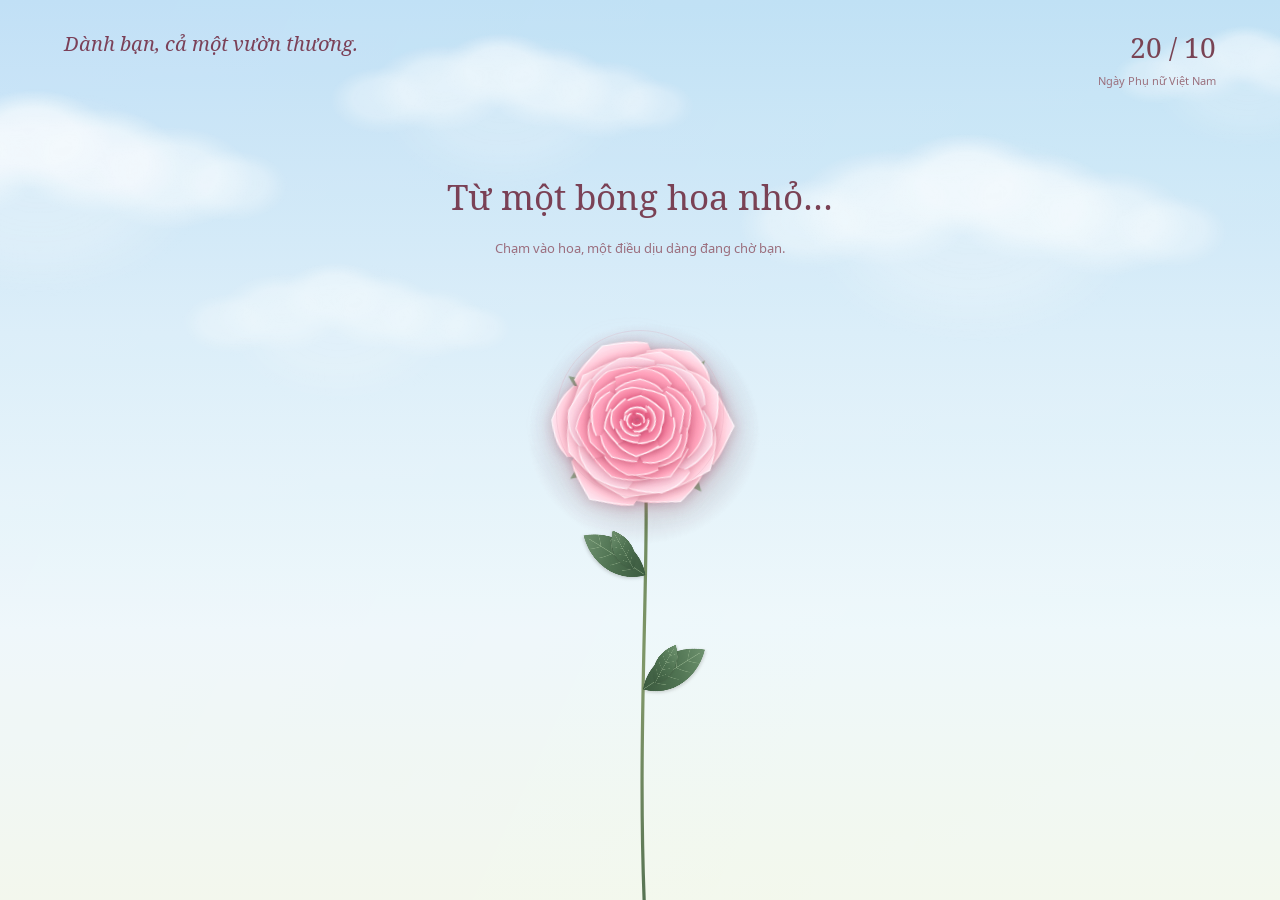
==== garden.html @ e723fa94 "Web 20/10 tặng bạn: vườn hoa + thiệp + album chờ ảnh" ====
<!DOCTYPE html>
<html lang="vi">
<head>
  <meta charset="UTF-8">
  <meta name="viewport" content="width=device-width, initial-scale=1.0">
  <meta name="theme-color" content="#bbdff5">
  <meta name="description" content="Chạm một bông hoa, đánh thức cả khu vườn và nhận một lời chúc dịu dàng ngày 20/10.">
  <title>Cả một vườn thương tặng bạn · 20/10</title>
  <link rel="preload" href="./assets/fonts/noto-serif-regular.woff2" as="font" type="font/woff2" crossorigin>
  <link rel="preload" href="./assets/fonts/noto-sans-regular.woff2" as="font" type="font/woff2" crossorigin>
  <style>
    @font-face {
      font-family: "Noto Serif";
      src: url("./assets/fonts/noto-serif-regular.woff2") format("woff2");
      font-style: normal; font-weight: 400; font-display: swap;
    }
    @font-face {
      font-family: "Noto Serif";
      src: url("./assets/fonts/noto-serif-italic.woff2") format("woff2");
      font-style: italic; font-weight: 400; font-display: swap;
    }
    @font-face {
      font-family: "Noto Sans";
      src: url("./assets/fonts/noto-sans-regular.woff2") format("woff2");
      font-style: normal; font-weight: 400; font-display: swap;
    }
    :root {
      color-scheme: light;
      --sky: #bbdff5;
      --ink: #703a50;
      --muted: #936779;
      --rose: #c66388;
      --leaf: #6c8b71;
      --paper: #fffdfc;
      --font-letter: "Noto Serif", serif;
      font-family: "Noto Sans", sans-serif;
      color: var(--ink);
      font-synthesis: none;
    }
    * { box-sizing: border-box; }
    [hidden] { display: none !important; }
    html, body { margin: 0; min-width: 280px; min-height: 100%; }
    body { background: var(--sky); -webkit-tap-highlight-color: transparent; }
    button { font: inherit; color: inherit; cursor: pointer; touch-action: manipulation; }
    button:focus-visible, input:focus-visible, textarea:focus-visible { outline: 2px solid var(--ink); outline-offset: 4px; }
    .garden {
      position: relative; min-height: 560px; height: 100svh; overflow: hidden;
      isolation: isolate;
      background: linear-gradient(180deg, #bbdff5 0%, #d8edf9 37%, #edf7fb 70%, #f2f7ec 100%);
    }
    .garden::after {
      content: ""; position: absolute; inset: 0; z-index: -2; pointer-events: none;
      background: radial-gradient(ellipse at 50% 110%, #d7e8caaa, transparent 58%);
      opacity: 0; transition: opacity 4s;
    }
    .garden.is-growing::after { opacity: 1; }
    .page-header {
      position: absolute; top: max(28px, env(safe-area-inset-top));
      left: clamp(24px, 5vw, 76px); right: clamp(24px, 5vw, 76px);
      display: flex; align-items: start; justify-content: space-between; gap: 24px;
      pointer-events: none;
    }
    .dedication { margin: 0; font: italic 20px/1.6 var(--font-letter); }
    .date { margin: 0; text-align: right; font-size: 11px; line-height: 1.7; color: var(--muted); }
    .date span { display: block; font: 28px/1.4 var(--font-letter); color: var(--ink); margin-bottom: 5px; }
    #flowers { position: absolute; inset: 0; z-index: -1; width: 100%; height: 100%; }
    .flower-button {
      position: absolute; left: 50%; top: 46%; transform: translate(-50%, -50%);
      width: 184px; height: 184px; border: 0; border-radius: 50%; background: transparent;
    }
    .flower-button::after {
      content: ""; position: absolute; inset: 8px; border: 1px solid #d69ab23b; border-radius: 50%;
      transition: transform .5s, border-color .5s;
    }
    .flower-button:hover::after { transform: scale(1.13); border-color: #c6638888; }
    .intro {
      position: absolute; left: 24px; right: 24px; top: 19%; text-align: center;
      transition: opacity .65s, transform .65s; pointer-events: none;
    }
    h1 { margin: 0; font: 400 clamp(25px, 3vw, 35px)/1.5 var(--font-letter); }
    .intro p { margin: 13px 0 0; font-size: 13px; line-height: 1.7; color: var(--muted); }
    .is-growing .intro { opacity: 0; transform: translateY(12px); }
    .progress {
      position: absolute; bottom: 36px; left: 20px; right: 20px; margin: 0;
      text-align: center; font: italic 17px/1.7 var(--font-letter);
      opacity: 0; transition: opacity .6s; pointer-events: none;
      text-shadow: 0 1px 12px #fff, 0 1px 8px #fff;
    }
    .is-growing:not(.is-ready) .progress { opacity: 1; }
    .garden-actions {
      position: absolute; bottom: max(24px, env(safe-area-inset-bottom)); left: 0; right: 0;
      display: flex; justify-content: center; flex-wrap: wrap; gap: 12px; padding: 0 16px;
    }
    .garden-actions button {
      border: 1px solid #dcb9c8; background: #fffdfcf2; border-radius: 30px;
      padding: 12px 20px; font-size: 12px; box-shadow: 0 3px 16px #76364d0c;
    }
    .garden-actions button:hover { background: #fae7ef; }
    dialog {
      width: min(480px, calc(100% - 36px)); max-height: calc(100svh - 36px);
      padding: 0; border: 0; overflow: auto; background: var(--paper); color: var(--ink);
      box-shadow: 0 24px 100px #69394d24, 0 2px 10px #69394d12;
      scrollbar-width: none;
      -ms-overflow-style: none;
    }
    dialog::-webkit-scrollbar { display: none; }
    dialog::backdrop { background: #eaf5fc3d; backdrop-filter: blur(3px); }
    dialog[open] { animation: unfold 1s cubic-bezier(.2,.8,.2,1) both; }
    .letter { position: relative; padding: 38px 42px 28px; text-align: center; }
    .letter::before { content: ""; position: absolute; inset: 10px; border: 1px solid #eed6e1; pointer-events: none; }
    .close-card { position: absolute; top: 15px; right: 16px; width: 34px; height: 34px; border: 0; background: transparent; font-size: 25px; }
    .letter-date { margin: 2px 0 20px; font: 24px/1.4 var(--font-letter); color: var(--rose); }
    .letter-date span { display: inline-block; width: 1px; height: 27px; background: #d9aec1; transform: rotate(24deg); margin: 0 15px -5px; }
    .letter-sprig { display: block; margin: 0 auto 17px; width: 75px; height: 55px; }
    .recipient { font: italic 17px/1.7 var(--font-letter); margin: 0 0 13px; }
    h2 { font: 400 clamp(26px, 5vw, 32px)/1.5 var(--font-letter); margin: 0 0 24px; text-wrap: balance; }
    .message { font-size: 14px; line-height: 1.95; margin: 0 0 15px; text-wrap: pretty; }
    .signature { margin: 24px 0; font: italic 17px/1.8 var(--font-letter); }
    .recipient, h2, .message, .signature { overflow-wrap: anywhere; }
    h2, .message, .signature { white-space: pre-wrap; }
    .letter-actions { display: flex; flex-wrap: wrap; justify-content: center; gap: 12px 20px; }
    .view-garden { position: relative; border: 0; border-bottom: 1px solid #cba1b2; padding: 7px 2px; background: transparent; font-size: 12px; }
    .card-editor { text-align: left; }
    .card-editor h2 { text-align: center; margin-bottom: 20px; font-size: 25px; }
    .card-editor label { display: block; margin: 16px 0 7px; font-size: 13px; }
    .card-editor input, .card-editor textarea {
      display: block; width: 100%; min-width: 0; padding: 10px 12px;
      border: 1px solid #dcb9c8; border-radius: 4px; background: #fff9fb;
      color: var(--ink); font: 16px/1.6 "Noto Sans", sans-serif;
    }
    .card-editor textarea { resize: vertical; }
    .editor-hint, .card-status { color: var(--muted); font-size: 12px; line-height: 1.7; }
    .card-status { margin: 0; }
    .card-status:not(:empty) { margin-top: 16px; }
    .editor-actions { display: flex; align-items: center; flex-wrap: wrap; gap: 20px; margin-top: 20px; }
    .save-card { border: 1px solid var(--ink); border-radius: 24px; padding: 11px 18px; background: var(--ink); color: var(--paper); font-size: 13px; }
    .noscript { position: absolute; top: 30%; left: 20px; right: 20px; text-align: center; line-height: 1.8; }
    @keyframes unfold { from { opacity: 0; transform: translateY(35px) rotate(-2deg) scale(.94); } to { opacity: 1; transform: none; } }
    @media (max-width: 600px) {
      .dedication { font-size: 18px; max-width: 150px; }
      .date { max-width: 130px; font-size: 10px; }
      .date span { font-size: 25px; }
      .letter { padding: 35px 26px 25px; }
      .intro { top: 18%; }
      h1 { font-size: clamp(23px, 5.8vw, 28px); }
    }
    @media (max-height: 600px) and (min-width: 600px) {
      .garden { min-height: 360px; }
      .intro { top: 38%; right: auto; width: 30%; text-align: left; }
      h1 { font-size: 24px; }
      .intro p { margin-top: 6px; }
      .page-header { top: 20px; }
    }
    @media (prefers-reduced-motion: reduce) {
      *, *::before, *::after { animation: none !important; transition: none !important; }
    }
  </style>
  <link rel="stylesheet" href="./sister-extra.css">
</head>
<body>
  <main class="garden" id="garden">
    <header class="page-header">
      <p class="dedication">Dành bạn, cả một vườn thương.</p>
      <p class="date"><span>20 / 10</span>Ngày Phụ nữ Việt Nam</p>
    </header>
    <canvas id="flowers" aria-hidden="true"></canvas>
    <button class="flower-button" id="bloom" type="button" aria-label="Chạm để cả vườn hoa nở" aria-describedby="introHint"></button>
    <div class="intro" id="intro">
      <h1>Từ một bông hoa nhỏ…</h1>
      <p id="introHint">Chạm vào hoa, một điều dịu dàng đang chờ bạn.</p>
    </div>
    <p class="progress" id="status" role="status" aria-live="polite" aria-atomic="true"></p>
    <nav class="garden-actions" id="actions" aria-label="Vườn hoa và thiệp" hidden>
      <button id="readCard" type="button" aria-haspopup="dialog" aria-controls="wishCard">Đọc lại thiệp</button>
      <button id="replay" type="button">Cho hoa nở lại</button>
    </nav>
    <dialog id="wishCard" aria-labelledby="cardTitle">
      <article class="letter">
        <button class="close-card" id="closeCard" type="button" aria-label="Đóng thiệp">×</button>
        <p class="letter-date">20<span aria-hidden="true"></span>10</p>
        <svg class="letter-sprig" viewBox="0 0 90 64" fill="none" aria-hidden="true">
          <path d="M45 59 Q41 40 46 21 M44 49 Q25 47 23 35 Q39 33 44 49 M44 40 Q60 39 65 28 Q51 28 44 40" stroke="#78947a" stroke-width="1.2" fill="#dfe9d9"/>
          <g fill="#ecc1d2" stroke="#c9789a" stroke-width=".6">
            <ellipse cx="39" cy="17" rx="8" ry="12" transform="rotate(-40 39 17)"/>
            <ellipse cx="52" cy="17" rx="8" ry="12" transform="rotate(40 52 17)"/>
            <ellipse cx="45" cy="15" rx="8" ry="12"/>
            <path d="M30 19 Q44 17 45 30 Q33 32 30 19 M60 19 Q46 17 45 30 Q58 32 60 19"/>
          </g>
        </svg>
        <div id="cardReading">
          <p class="recipient">Gửi <span id="cardRecipient">Bạn</span>,</p>
          <h2 id="cardTitle">Mong những điều đẹp đẽ<br>luôn nở bên bạn.</h2>
          <div id="cardMessage">
            <p class="message">Chúc bạn ngày 20/10 thật vui vẻ, lúc nào cũng tươi cười rạng rỡ và hạnh phúc ngập tràn như vườn hoa này.</p>
            <p class="message">Chúc bạn công việc thuận buồm xuôi gió, thành công nối tiếp thành công, niềm vui nhiều không đếm hết.</p>
            <p class="message">Cảm ơn bạn vì đã luôn ở bên, chia sẻ mọi vui buồn cùng mình. Mong tình bạn của chúng ta mãi bền lâu!</p>
          </div>
          <p class="signature" id="cardSignature">Thương bạn nhiều! — Mình ♡</p>
          <div class="letter-actions">
            <button class="view-garden" id="viewGarden" type="button" autofocus>Ngắm vườn hoa</button>
            <button class="view-garden" id="editCard" type="button">Viết lời chúc riêng</button>
          </div>
        </div>
        <form class="card-editor" id="cardEditor" hidden>
          <h2 id="editorTitle">Viết chút yêu thương</h2>
          <label for="recipientInput">Gửi đến</label>
          <input id="recipientInput" name="recipient" maxlength="60" required autocomplete="off">
          <label for="titleInput">Tiêu đề thiệp</label>
          <textarea id="titleInput" name="title" rows="2" maxlength="160" required></textarea>
          <label for="messageInput">Lời chúc 20/10</label>
          <textarea id="messageInput" name="message" rows="7" maxlength="3000" required></textarea>
          <label for="signatureInput">Chữ ký</label>
          <input id="signatureInput" name="signature" maxlength="120" required autocomplete="off">
          <p class="editor-hint">Lời chúc được lưu trên trình duyệt này. Cách một dòng để bắt đầu đoạn mới.</p>
          <div class="editor-actions">
            <button class="save-card" type="submit">Lưu lời chúc</button>
            <button class="view-garden" id="cancelEdit" type="button">Hủy</button>
          </div>
        </form>
        <p class="card-status" id="cardStatus" role="status" aria-live="polite"></p>
      </article>
    </dialog>
    <noscript><p class="noscript">Bật JavaScript để chạm vào hoa và mở thiệp nhé.<br>Chúc bạn ngày 20/10 bình an, rạng rỡ và tràn đầy yêu thương!</p></noscript>
  </main>
  <script src="./garden-botany.js"></script>
  <script src="./garden-card.js"></script>
  <script>
    (() => {
      'use strict';
      const garden = document.getElementById('garden');
      const canvas = document.getElementById('flowers');
      const ctx = canvas.getContext('2d');
      const bloomButton = document.getElementById('bloom');
      const card = document.getElementById('wishCard');
      const actions = document.getElementById('actions');
      const status = document.getElementById('status');
      const motion = matchMedia('(prefers-reduced-motion: reduce)');
      const TAU = Math.PI * 2;
      const clamp = n => Math.max(0, Math.min(1, n));
      const ease = n => 1 - Math.pow(1 - clamp(n), 3);
      let seed = 2010;
      const random = () => { seed = seed * 16807 % 2147483647; return (seed - 1) / 2147483646; };
      const { createRealisticRoseSprite, createRoseBudSprite, drawBotanicalLeaf } = window.GardenBotany;
      const paletteKeys = ['sweetBlush', 'pastelPink', 'creamPeach', 'pearlVintage', 'berryRomance', 'paleGreen', 'skyBlue', 'pearlWhite', 'sunflowerGold', 'royalViolet', 'vividOrange', 'fuchsiaPop'];
      // Bake the soft focus and bloom into the sprites once, keeping the live scene light.
      function softenPetals(source, logicalSize, radius) {
        const image = document.createElement('canvas');
        image.width = source.width; image.height = source.height;
        const c = image.getContext('2d');
        const pixelRatio = source.width / logicalSize;
        c.globalAlpha = .3;
        c.filter = `blur(${radius * .13 * pixelRatio}px) brightness(1.35)`;
        c.drawImage(source, 0, 0);
        c.globalAlpha = 1;
        c.filter = `blur(${radius * .009 * pixelRatio}px) brightness(1.06)`;
        c.drawImage(source, 0, 0);
        return image;
      }
      // Use the same layered roses as index.html, cached at the sizes used in this scene.
      // Fully open flowers need only one draw instead of repainting every petal each frame.
      function prepareRose(config) {
        const rose = createRealisticRoseSprite(config);
        rose.whorlCanvases = rose.whorlCanvases.map(layer => softenPetals(layer, rose.logicalSize, rose.radius));
        const openCanvas = document.createElement('canvas');
        openCanvas.width = rose.baseCanvas.width;
        openCanvas.height = rose.baseCanvas.height;
        const c = openCanvas.getContext('2d');
        c.drawImage(rose.baseCanvas, 0, 0);
        rose.whorlCanvases.forEach(layer => c.drawImage(layer, 0, 0));
        return { ...rose, openCanvas };
      }
      const sprites = paletteKeys.flatMap((paletteKey, i) => ['garden', 'classic', 'peony'].map((variety, j) => prepareRose({
        radius: 46, paletteKey, variety, seed: 2010 + i * 107 + j * 41,
        tiltX: (j - 1) * .65, tiltY: -.2 + (i % 5) * .08, hasDewdrop: j === 0
      })));
      const heroSprite = prepareRose({ radius: 86, paletteKey: 'sweetBlush', variety: 'garden', tiltX: -.22, tiltY: -.3, seed: 2010, hasDewdrop: true });
      const budSprites = paletteKeys.map(paletteKey => {
        const bud = createRoseBudSprite({ paletteKey });
        return { ...bud, canvas: softenPetals(bud.canvas, bud.logicalSize, bud.radius) };
      });
      const leafCanvas = document.createElement('canvas');
      leafCanvas.width = 300; leafCanvas.height = 200;
      const leafContext = leafCanvas.getContext('2d');
      leafContext.scale(2, 2);
      drawBotanicalLeaf(leafContext, 20, 50, 0, 100, 31);
      // Soft cloud puffs are painted once, then drift behind the flowers.
      const cloudCanvas = document.createElement('canvas');
      cloudCanvas.width = 720; cloudCanvas.height = 360;
      const cloudContext = cloudCanvas.getContext('2d');
      const cloudPuffs = [
        [125, 164, 92, .52], [225, 143, 119, .67], [333, 112, 104, .81],
        [420, 141, 111, .75], [519, 163, 108, .61], [600, 174, 75, .43],
        [340, 183, 219, .3]
      ];
      cloudPuffs.forEach(([x, y, radius, opacity]) => {
        cloudContext.save(); cloudContext.translate(x, y); cloudContext.scale(1, .64);
        const puff = cloudContext.createRadialGradient(0, -radius * .12, radius * .16, 0, 0, radius);
        puff.addColorStop(0, `rgba(255,255,255,${opacity})`);
        puff.addColorStop(.48, `rgba(255,255,255,${opacity * .87})`);
        puff.addColorStop(.8, `rgba(255,255,255,${opacity * .3})`);
        puff.addColorStop(1, 'rgba(255,255,255,0)');
        cloudContext.fillStyle = puff; cloudContext.beginPath(); cloudContext.arc(0, 0, radius, 0, TAU); cloudContext.fill();
        cloudContext.restore();
      });
      const clouds = [
        { x: .04, y: .17, size: .42, opacity: .82, speed: 2.7 },
        { x: .4, y: .09, size: .32, opacity: .67, speed: 3.8 },
        { x: .77, y: .22, size: .43, opacity: .78, speed: 2.2 },
        { x: .27, y: .34, size: .29, opacity: .52, speed: 4.1 },
        { x: .98, y: .07, size: .25, opacity: .59, speed: 3.1 }
      ];
      const whorlDelays = [0, .12, .24, .34];
      const closedScales = [.44, .36, .28, .38];
      const twistAngles = [.52, -.78, 1.05, -1.35];
      const flowers = [];
      // Distant flowers are smaller and paler; foreground flowers grow taller and fuller.
      for (let row = 0; row < 5; row++) {
        const count = 24 + row * 2;
        for (let i = 0; i < count; i++) {
          const x = (i + random()) / count;
          flowers.push({
            x, y: .49 + row * .092 + (random() - .5) * .22, depth: row,
            radius: 17 + row * 5 + random() * 15,
            stem: .18 + random() * .22,
            bend: (random() - .5) * 65,
            phase: random() * TAU, rotation: (random() - .5) * .9,
            sprite: Math.floor(random() * sprites.length),
            delay: .3 + Math.abs(x - .5) * 4.2 + row * .36 + random() * .9,
            alpha: .6 + row * .1, tilt: .8 + random() * .2,
            offsetX: 0, offsetY: 0, hover: 0
          });
        }
      }
      // Keep some flowers as closed buds, scattered through all five depth layers.
      for (let i = 0; i < 20; i++) {
        const row = Math.floor(i / 4);
        flowers.push({
          x: (i % 4 + .25 + random() * .5) / 4,
          y: .45 + row * .087 + (random() - .5) * .065,
          depth: row, radius: 13 + row * 2.5 + random() * 4,
          stem: .2 + random() * .15, bend: (random() - .5) * 45,
          phase: random() * TAU, rotation: (random() - .5) * .5,
          bud: true, sprite: i * 3 % budSprites.length,
          delay: .6 + random() * 2.4 + row * .4,
          alpha: .75 + row * .06, tilt: 1,
          offsetX: 0, offsetY: 0, hover: 0
        });
      }
      flowers.sort((a, b) => a.depth - b.depth);
      const petals = Array.from({ length: 18 }, () => ({ x: random(), y: random(), phase: random() * TAU, size: 3 + random() * 4, speed: 9 + random() * 12 }));
      const hero = { x: .5, y: .46, radius: 76, stem: .25, bend: 5, phase: 0, rotation: -.15, tilt: .95, offsetX: 0, offsetY: 0, hover: 0 };
      const pointer = { x: -1000, y: -1000 };
      let width = 0, height = 0, scale = 1, frame = 0, lastFrame = 0;
      let sceneTime = 0;
      let state = 'idle', started = 0, pausedAt = 0;

      function leaf(x, y, direction, size, flutter) {
        ctx.save(); ctx.translate(x, y); ctx.scale(direction, 1); ctx.rotate(-.58 + flutter);
        ctx.drawImage(leafCanvas, -size * .2, -size * .5, size * 1.5, size);
        ctx.restore();
      }

      function drawFlower(f, growth, time, smoothing, isHero = false) {
        if (growth <= 0) return;
        const p = ease(growth);
        const x = f.x * width;
        const targetY = f.y * height;
        const root = Math.max(height * 1.04, targetY + f.stem * height);
        const y = root - (root - targetY) * p;
        // A traveling breeze bends taller stems more, with a small individual flutter.
        const wind = motion.matches ? 0 : Math.sin(time * .00125 + f.x * 4.5) * .72 + Math.sin(time * .002 + f.phase) * .28;
        const lean = wind * (isHero ? .06 : .048);
        const sway = Math.sin(lean) * (root - y) * p;
        const r = f.radius * scale;
        const dx = x - pointer.x, dy = y - pointer.y;
        const distance = Math.hypot(dx, dy);
        const proximity = !motion.matches && !card.open ? clamp(1 - distance / (r * 2.3)) : 0;
        f.offsetX += ((dx / (distance || 1)) * proximity * r * .13 - f.offsetX) * smoothing;
        f.offsetY += ((dy / (distance || 1)) * proximity * r * .08 - f.offsetY) * smoothing;
        f.hover += (proximity - f.hover) * smoothing;
        const headX = x + sway + f.offsetX;
        const headY = y + (1 - Math.cos(lean)) * (root - y) + f.offsetY;
        const baseX = x + f.bend * scale;
        const controlX1 = x - f.bend * scale + sway * .15;
        const controlY1 = root - (root - headY) * .4;
        const controlX2 = headX + 8 * scale + sway * .12;
        const controlY2 = headY + (root - headY) * .22;
        ctx.save(); ctx.globalAlpha = isHero ? 1 : Math.min(1, f.alpha) * clamp(growth * 3);
        const stemColor = ctx.createLinearGradient(baseX - 2, root, headX + 2, headY);
        stemColor.addColorStop(0, '#46664c'); stemColor.addColorStop(.5, '#789265'); stemColor.addColorStop(1, '#587b53');
        ctx.strokeStyle = stemColor;
        ctx.lineWidth = isHero ? 2.8 * scale : Math.max(1, r * .05);
        ctx.lineCap = 'round';
        ctx.beginPath(); ctx.moveTo(baseX, root);
        ctx.bezierCurveTo(controlX1, controlY1, controlX2, controlY2, headX, headY);
        ctx.stroke();
        if (growth > .15) {
          // Attach each leaf to the actual curved stem so the whole plant moves together.
          (isHero ? [.42, .64] : [.38, .64]).forEach((t, i) => {
            const u = 1 - t;
            const lx = u ** 3 * baseX + 3 * u * u * t * controlX1 + 3 * u * t * t * controlX2 + t ** 3 * headX;
            const ly = u ** 3 * root + 3 * u * u * t * controlY1 + 3 * u * t * t * controlY2 + t ** 3 * headY;
            const length = r * (isHero ? .85 : .95) * p;
            leaf(lx, ly, i ? -1 : 1, length, wind * .085);
            if (isHero) leaf(lx + (i ? -10 : 10) * scale, ly - 5 * scale, i ? -1 : 1, length * .6, -.5 + wind * .09);
          });
        }
        ctx.translate(headX, headY);
        ctx.rotate(f.rotation + wind * .095 + f.offsetX * .003);
        const breath = motion.matches ? 1 : 1 + Math.sin(time * .0014 + f.phase) * .008;
        ctx.scale(breath * (1 + f.hover * .04), f.tilt * breath * (1 + f.hover * .04));
        if (f.bud) {
          const bud = budSprites[f.sprite];
          const size = bud.logicalSize * r / bud.radius;
          ctx.scale(.4 + p * .6, .4 + p * .6);
          ctx.drawImage(bud.canvas, -size / 2, -size / 2, size, size);
          ctx.restore();
          return;
        }
        const rose = isHero ? heroSprite : sprites[f.sprite];
        const size = rose.logicalSize * r / rose.radius;
        if (growth >= 1) {
          ctx.drawImage(rose.openCanvas, -size / 2, -size / 2, size, size);
        } else {
          ctx.save(); ctx.scale(.5 + p * .5, .5 + p * .5);
          ctx.drawImage(rose.baseCanvas, -size / 2, -size / 2, size, size); ctx.restore();
          rose.whorlCanvases.forEach((layer, i) => {
            const open = ease((growth - whorlDelays[i]) / (1 - whorlDelays[i]));
            const unfurl = closedScales[i] + (1 - closedScales[i]) * open;
            ctx.save(); ctx.rotate((1 - open) * twistAngles[i]);
            ctx.scale(unfurl, unfurl * (.78 + open * .22));
            ctx.drawImage(layer, -size / 2, -size / 2, size, size); ctx.restore();
          });
        }
        ctx.restore();
      }

      function drawPetals(elapsed, time) {
        ctx.save();
        petals.forEach(petal => {
          const x = ((petal.x * width + time * .009 + Math.sin(time * .0006 + petal.phase) * 35) % (width + 60)) - 30;
          const y = ((petal.y * height + time * petal.speed * .001) % (height + 60)) - 30;
          ctx.save(); ctx.globalAlpha = Math.min(elapsed / 3, 1) * .55;
          ctx.translate(x, y); ctx.rotate(petal.phase + time * .0007);
          ctx.scale(.55 + Math.abs(Math.sin(time * .001 + petal.phase)) * .45, 1);
          const color = ctx.createLinearGradient(0, -petal.size, 0, petal.size);
          color.addColorStop(0, '#fff3f7'); color.addColorStop(1, '#d887a6'); ctx.fillStyle = color;
          ctx.beginPath(); ctx.moveTo(0, -petal.size);
          ctx.bezierCurveTo(petal.size * 1.3, -petal.size, petal.size * .8, petal.size * .8, 0, petal.size);
          ctx.bezierCurveTo(-petal.size, petal.size * .2, -petal.size * .6, -petal.size * .9, 0, -petal.size);
          ctx.fill(); ctx.restore();
        });
        ctx.restore();
      }

      function drawClouds(time) {
        ctx.save();
        clouds.forEach(cloud => {
          const cloudWidth = Math.max(240, width * cloud.size);
          const travel = width + cloudWidth * 2;
          const x = ((cloud.x * width + time * cloud.speed * .001 + cloudWidth) % travel) - cloudWidth;
          const y = height * cloud.y;
          ctx.globalAlpha = cloud.opacity;
          ctx.drawImage(cloudCanvas, x - cloudWidth * .5, y - cloudWidth * .18, cloudWidth, cloudWidth * cloudCanvas.height / cloudCanvas.width);
        });
        ctx.restore();
      }

      function openCard() {
        if (!card.open) card.showModal();
      }
      function finish() {
        state = 'ready'; garden.classList.add('is-ready'); actions.hidden = false;
        status.textContent = 'Cả vườn hoa đã nở. Một tấm thiệp dành tặng bạn.';
        openCard();
      }
      function draw(time) {
        frame = 0;
        const delta = lastFrame ? Math.min(50, time - lastFrame) : 16.67;
        lastFrame = time;
        if (!motion.matches) sceneTime += delta;
        const smoothing = motion.matches ? 1 : 1 - Math.exp(-delta / 140);
        ctx.clearRect(0, 0, width, height);
        drawClouds(sceneTime);
        const elapsed = state === 'idle' ? 0 : (time - started) / 1000;
        const instant = motion.matches && state !== 'idle';
        if (state !== 'idle') {
          flowers.forEach(f => drawFlower(f, state === 'ready' || instant ? 1 : clamp((elapsed - f.delay) / 1.9), sceneTime, smoothing));
        }
        drawFlower(hero, state === 'idle' ? .72 : state === 'ready' || instant ? 1 : .72 + .28 * clamp(elapsed / 1.8), sceneTime, smoothing, true);
        if (state !== 'idle' && !motion.matches) drawPetals(elapsed, sceneTime);
        if (state === 'growing' && (instant || elapsed >= 6.8)) finish();
        if (!motion.matches && !document.hidden) frame = requestAnimationFrame(draw);
      }
      function render() {
        cancelAnimationFrame(frame);
        if (!document.hidden) frame = requestAnimationFrame(draw);
      }
      garden.addEventListener('pointermove', event => {
        if (event.pointerType !== 'mouse' || motion.matches) return;
        const rect = garden.getBoundingClientRect();
        pointer.x = event.clientX - rect.left; pointer.y = event.clientY - rect.top;
      });
      garden.addEventListener('pointerleave', () => { pointer.x = pointer.y = -1000; });
      function resize() {
        const rect = garden.getBoundingClientRect();
        width = rect.width; height = rect.height;
        scale = Math.min(1.22, Math.max(.68, width / 1100));
        const dpr = Math.min(devicePixelRatio || 1, 2);
        canvas.width = Math.round(width * dpr); canvas.height = Math.round(height * dpr);
        ctx.setTransform(dpr, 0, 0, dpr, 0, 0); render();
      }
      function start() {
        if (state !== 'idle') return;
        state = 'growing'; started = performance.now();
        garden.classList.add('is-growing'); bloomButton.hidden = true;
        document.getElementById('intro').setAttribute('aria-hidden', 'true');
        status.textContent = 'Từ một bông hoa, cả khu vườn đang thức giấc…'; render();
      }
      function closeCard() { card.close(); }
      bloomButton.addEventListener('click', start);
      document.getElementById('readCard').addEventListener('click', openCard);
      document.getElementById('closeCard').addEventListener('click', closeCard);
      document.getElementById('viewGarden').addEventListener('click', closeCard);
      card.addEventListener('close', () => document.getElementById('readCard').focus({ preventScroll: true }));
      document.getElementById('replay').addEventListener('click', () => {
        state = 'idle'; garden.classList.remove('is-growing', 'is-ready');
        actions.hidden = true; bloomButton.hidden = false; status.textContent = '';
        document.getElementById('intro').removeAttribute('aria-hidden');
        bloomButton.focus({ preventScroll: true }); render();
      });
      document.addEventListener('visibilitychange', () => {
        if (document.hidden) { pausedAt = performance.now(); cancelAnimationFrame(frame); frame = 0; lastFrame = 0; }
        else { if (pausedAt && state === 'growing') started += performance.now() - pausedAt; pausedAt = 0; render(); }
      });
      motion.addEventListener('change', render);
      new ResizeObserver(resize).observe(garden);
      resize();
    })();
  </script>
  <!-- Nhạc nền: Mashup Me Yeu x Uoc Mo Cua Me (file nguoi dung cung cap). Phat khi cham vao hoa. -->
  <audio id="bgMusic" src="./assets/nhac-nen-ban.mp3" loop preload="auto" aria-hidden="true"></audio>
  <button id="musicToggle" type="button" aria-label="Bật nhạc nền" aria-pressed="false" title="Bật / tắt nhạc nền" style="position:fixed;top:14px;right:14px;z-index:60;width:46px;height:46px;border-radius:50%;border:1px solid rgba(160,90,120,.35);background:rgba(255,255,255,.85);box-shadow:0 4px 14px rgba(120,60,90,.18);cursor:pointer;display:flex;align-items:center;justify-content:center;padding:0" hidden>
    <svg width="22" height="22" viewBox="0 0 24 24" fill="none" aria-hidden="true"><path d="M9 18V6l10-2v11.5" stroke="#b04a72" stroke-width="1.8" stroke-linejoin="round"/><circle cx="6.8" cy="18" r="2.6" fill="#b04a72"/><circle cx="16.8" cy="15.5" r="2.6" fill="#b04a72"/><line id="musicSlash" x1="4" y1="4" x2="20" y2="20" stroke="#b04a72" stroke-width="2" stroke-linecap="round"/></svg>
  </button>
  <style>@keyframes musicPulse{0%,100%{transform:scale(1)}50%{transform:scale(1.09)}} #musicToggle.is-playing{animation:musicPulse 2.4s ease-in-out infinite}</style>
  <script>
    (() => {
      'use strict';
      const music = document.getElementById('bgMusic');
      const toggle = document.getElementById('musicToggle');
      const slash = document.getElementById('musicSlash');
      let fadeTimer = 0;
      let on = false;
      music.volume = 0;
      function reflect() {
        toggle.classList.toggle('is-playing', on);
        toggle.setAttribute('aria-pressed', String(on));
        toggle.setAttribute('aria-label', on ? 'Tắt nhạc nền' : 'Bật nhạc nền');
        if (on) { slash.setAttribute('hidden', ''); } else { slash.removeAttribute('hidden'); }
      }
      function fadeTo(target, done) {
        clearInterval(fadeTimer);
        fadeTimer = setInterval(() => {
          const d = target - music.volume;
          if (Math.abs(d) < 0.02) { music.volume = target; clearInterval(fadeTimer); if (done) done(); }
          else { music.volume = Math.min(1, Math.max(0, music.volume + d * 0.18)); }
        }, 90);
      }
      function play() { music.play().then(() => { on = true; toggle.hidden = false; fadeTo(0.45); reflect(); }).catch(() => {}); }
      function stop() { on = false; fadeTo(0, () => music.pause()); reflect(); }
      document.getElementById('bloom').addEventListener('click', () => { if (!on) play(); });
      toggle.addEventListener('click', () => { if (on) { stop(); } else { play(); } });
      reflect();
    })();
  </script>

  <!-- Sister extra animation pack -->
  <div class="sky-shimmer" aria-hidden="true"></div>
  <div class="sister-petals" id="sisterPetals" aria-hidden="true"></div>
  <div class="sister-titles" id="sisterTitles" aria-hidden="true">
    <p class="st-line1"><span id="stLine1"></span></p>
    <p class="st-line2"><span id="stLine2"></span></p>
  </div>
  <div class="butterfly bf1" aria-hidden="true"><span class="wing w1"></span><span class="wing w2"></span></div>
  <div class="butterfly bf2" aria-hidden="true"><span class="wing w1"></span><span class="wing w2"></span></div>
  <div id="sisterFx" aria-hidden="true"></div>
  <script src="./sister-extra.js"></script>
</body>
</html>
---- sister-extra.css ----
/* ===== Sister extra animation pack: shimmer sky, petals, typed titles, hearts, butterflies, sparkles ===== */

.sky-shimmer {
  position: fixed; inset: 0; z-index: 2; pointer-events: none;
  background: linear-gradient(115deg, rgba(255, 183, 213, .20), rgba(255, 236, 170, .16), rgba(170, 216, 255, .18), rgba(216, 180, 255, .16), rgba(255, 183, 213, .20));
  background-size: 280% 280%;
  mix-blend-mode: soft-light;
  animation: skyShift 22s ease-in-out infinite alternate;
}
@keyframes skyShift { from { background-position: 0% 40%; } to { background-position: 100% 60%; } }

/* Two typed title lines */
.sister-titles {
  position: fixed; top: 9vh; left: 0; width: 100%; z-index: 45; pointer-events: none;
  text-align: center; padding: 0 12px; box-sizing: border-box;
}
.st-line1 {
  margin: 0; min-height: 1.25em;
  font-family: Georgia, 'Times New Roman', serif; font-weight: 800;
  font-size: clamp(30px, 7.2vw, 58px); letter-spacing: .5px;
  color: #d81b60;
  text-shadow: 0 2px 0 #fff, 0 0 22px rgba(255, 255, 255, .95), 0 6px 24px rgba(216, 27, 96, .35);
}
.st-line2 {
  margin: .18em 0 0; min-height: 1.3em;
  font-family: Georgia, 'Times New Roman', serif; font-style: italic; font-weight: 600;
  font-size: clamp(16px, 3.6vw, 27px);
  color: #7b1e4d;
  text-shadow: 0 1px 0 #fff, 0 0 16px rgba(255, 255, 255, .95);
}
.st-caret::after { content: '▍'; margin-left: 2px; color: #d81b60; animation: caretBlink .8s steps(1) infinite; }
@keyframes caretBlink { 50% { opacity: 0; } }

/* Falling petals (same construction as before: fall > sway > shape) */
.sister-petals { position: fixed; inset: 0; z-index: 30; pointer-events: none; overflow: hidden; }
.sister-petals .petal-fall { position: absolute; top: -6vh; animation: sPetalFall linear infinite; will-change: transform; }
.sister-petals .petal-sway { display: block; animation: sPetalSway ease-in-out infinite alternate; will-change: transform; }
.sister-petals .petal-shape {
  display: block;
  background: radial-gradient(circle at 32% 30%, #ffe3ef, #f78fb8 68%, #e86a9c);
  border-radius: 82% 6% 82% 6%;
  box-shadow: 0 0 6px rgba(240, 130, 175, .5);
  animation: sPetalSpin ease-in-out infinite alternate;
}
@keyframes sPetalFall { to { transform: translateY(112vh); } }
@keyframes sPetalSway { from { transform: translateX(-3vw) rotate(-22deg); } to { transform: translateX(3vw) rotate(22deg); } }
@keyframes sPetalSpin { from { transform: rotate(0deg) scale(1); } to { transform: rotate(44deg) scale(.88); } }

/* Floating hearts + sparkle bursts share the fx layer */
#sisterFx { position: fixed; inset: 0; z-index: 34; pointer-events: none; overflow: hidden; }
.fx-heart {
  position: absolute; bottom: -4vh; color: #ef5d93; opacity: 0;
  text-shadow: 0 0 10px rgba(255, 255, 255, .9);
  animation: heartRise ease-in forwards;
}
@keyframes heartRise {
  0% { transform: translateY(0) translateX(0) scale(.7) rotate(-6deg); opacity: 0; }
  10% { opacity: .95; }
  50% { transform: translateY(-55vh) translateX(2.5vw) scale(1.05) rotate(6deg); }
  100% { transform: translateY(-108vh) translateX(-1.5vw) scale(1.15) rotate(-5deg); opacity: 0; }
}
.fx-spark {
  position: absolute; color: #ffb703; opacity: 0;
  text-shadow: 0 0 12px rgba(255, 214, 90, .95), 0 0 4px #fff;
  animation: sparkPop ease-out forwards;
}
@keyframes sparkPop {
  0% { transform: translate(0, 0) scale(.4) rotate(0deg); opacity: 0; }
  18% { opacity: 1; }
  100% { transform: translate(var(--dx), var(--dy)) scale(1.25) rotate(120deg); opacity: 0; }
}

/* Butterflies: two wings flapping + a looping flight path */
.butterfly { position: fixed; z-index: 32; width: 34px; height: 26px; pointer-events: none; opacity: 0; }
.butterfly .wing {
  position: absolute; top: 0; width: 16px; height: 24px;
  border-radius: 80% 10% 80% 10%;
  background: radial-gradient(circle at 30% 30%, #ffe08a, #ff9d5c 60%, #e86a92);
  box-shadow: inset 0 0 4px rgba(255, 255, 255, .7);
  transform-origin: right center;
}
.butterfly .w1 { left: 1px; animation: flapL .34s ease-in-out infinite alternate; }
.butterfly .w2 { right: 1px; transform-origin: left center; border-radius: 10% 80% 10% 80%;
  background: radial-gradient(circle at 70% 30%, #d8b4fe, #a78bfa 55%, #7c5cd6); animation: flapR .34s ease-in-out infinite alternate; }
@keyframes flapL { from { transform: rotateY(12deg) rotate(-14deg); } to { transform: rotateY(64deg) rotate(-4deg); } }
@keyframes flapR { from { transform: rotateY(-12deg) rotate(14deg); } to { transform: rotateY(-64deg) rotate(4deg); } }
.butterfly.bf1 { animation: fly1 26s linear infinite; animation-delay: 5s; }
.butterfly.bf2 { animation: fly2 32s linear infinite; animation-delay: 14s; transform: scale(.75); }
@keyframes fly1 {
  0% { left: -6vw; top: 68vh; opacity: 0; }
  6% { opacity: 1; }
  25% { left: 22vw; top: 46vh; }
  50% { left: 48vw; top: 62vh; }
  75% { left: 74vw; top: 40vh; }
  94% { opacity: 1; }
  100% { left: 104vw; top: 54vh; opacity: 0; }
}
@keyframes fly2 {
  0% { left: 104vw; top: 30vh; opacity: 0; }
  6% { opacity: 1; }
  30% { left: 72vw; top: 52vh; }
  55% { left: 44vw; top: 34vh; }
  80% { left: 16vw; top: 50vh; }
  94% { opacity: 1; }
  100% { left: -6vw; top: 38vh; opacity: 0; }
}

@media (prefers-reduced-motion: reduce) {
  .sky-shimmer, .butterfly, .sister-petals .petal-fall, .sister-petals .petal-sway, .sister-petals .petal-shape { animation: none !important; }
}
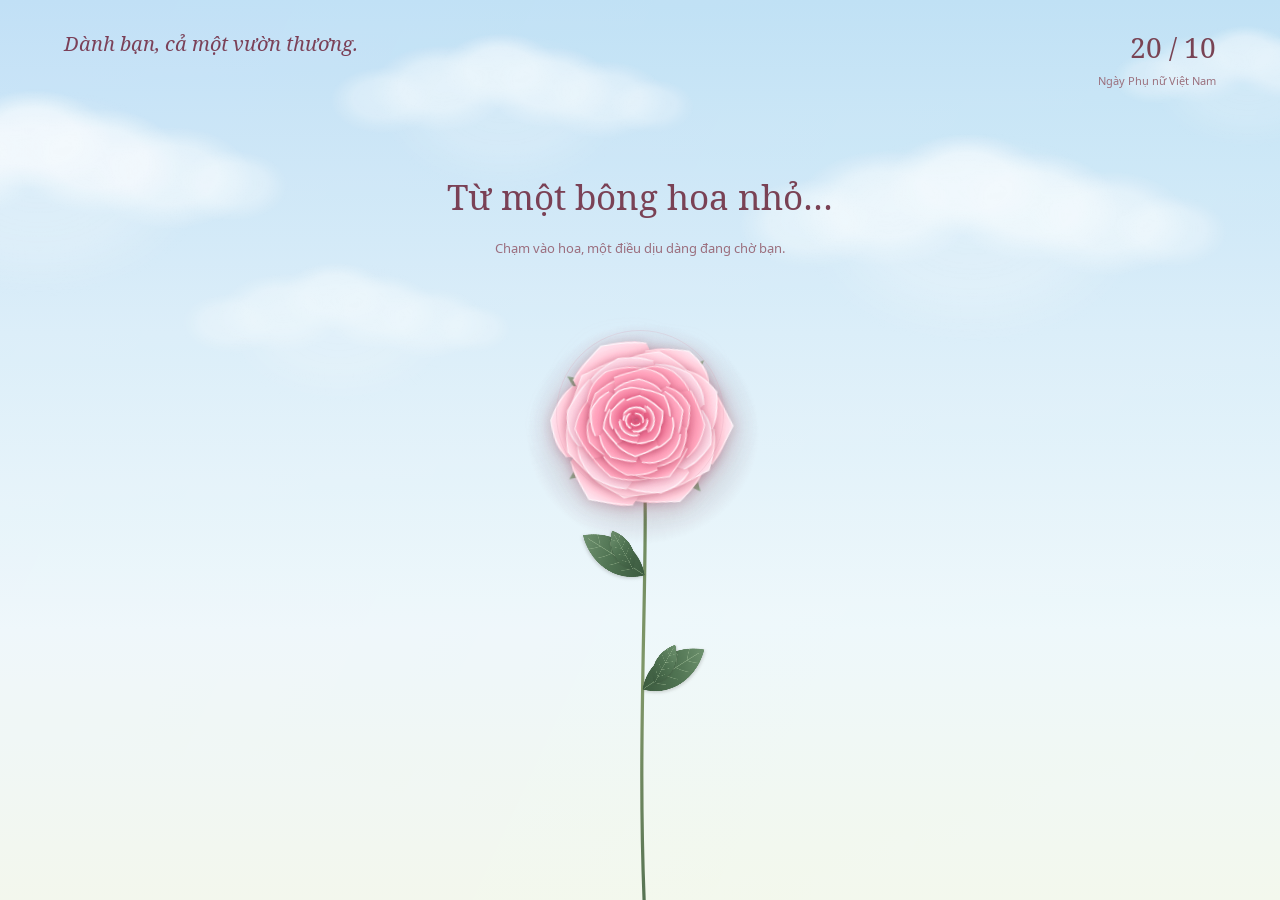
==== commit e8b98fc4: "Nhạc nền Tình Bạn Diệu Kỳ (file người dùng chọn) cho cả trang đầu + trang vườn" ====
--- a/garden.html
+++ b/garden.html
@@ -539,7 +539,7 @@
     })();
   </script>
   <!-- Nhạc nền: Mashup Me Yeu x Uoc Mo Cua Me (file nguoi dung cung cap). Phat khi cham vao hoa. -->
-  <audio id="bgMusic" src="./assets/nhac-nen-ban.mp3" loop preload="auto" aria-hidden="true"></audio>
+  <audio id="bgMusic" src="./assets/tinh-ban-dieu-ky.mp3" loop preload="auto" aria-hidden="true"></audio>
   <button id="musicToggle" type="button" aria-label="Bật nhạc nền" aria-pressed="false" title="Bật / tắt nhạc nền" style="position:fixed;top:14px;right:14px;z-index:60;width:46px;height:46px;border-radius:50%;border:1px solid rgba(160,90,120,.35);background:rgba(255,255,255,.85);box-shadow:0 4px 14px rgba(120,60,90,.18);cursor:pointer;display:flex;align-items:center;justify-content:center;padding:0" hidden>
     <svg width="22" height="22" viewBox="0 0 24 24" fill="none" aria-hidden="true"><path d="M9 18V6l10-2v11.5" stroke="#b04a72" stroke-width="1.8" stroke-linejoin="round"/><circle cx="6.8" cy="18" r="2.6" fill="#b04a72"/><circle cx="16.8" cy="15.5" r="2.6" fill="#b04a72"/><line id="musicSlash" x1="4" y1="4" x2="20" y2="20" stroke="#b04a72" stroke-width="2" stroke-linecap="round"/></svg>
   </button>
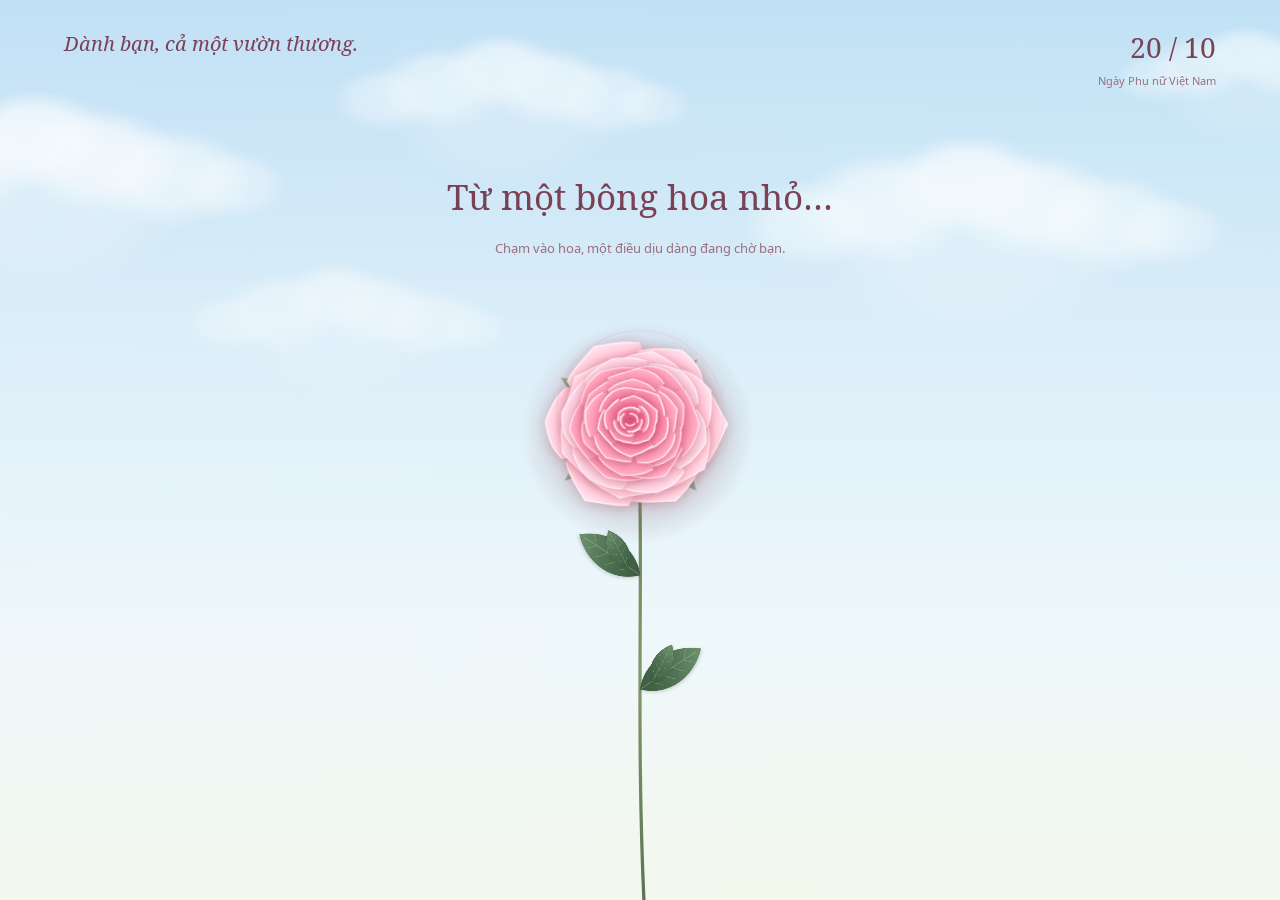
==== commit e042c67f: "Nhạc mặc định bật: tự phát khi mở trang, dự phòng phát ở lần chạm đầu tiên" ====
--- a/garden.html
+++ b/garden.html
@@ -570,8 +570,10 @@
       function play() { music.play().then(() => { on = true; toggle.hidden = false; fadeTo(0.45); reflect(); }).catch(() => {}); }
       function stop() { on = false; fadeTo(0, () => music.pause()); reflect(); }
       document.getElementById('bloom').addEventListener('click', () => { if (!on) play(); });
+      document.addEventListener('pointerdown', () => { if (!on) play(); }, { once: true });
       toggle.addEventListener('click', () => { if (on) { stop(); } else { play(); } });
       reflect();
+      play(); // Mặc định mở nhạc: phát ngay khi mở trang (nếu trình duyệt chặn, lần chạm đầu tiên sẽ phát).
     })();
   </script>
 
